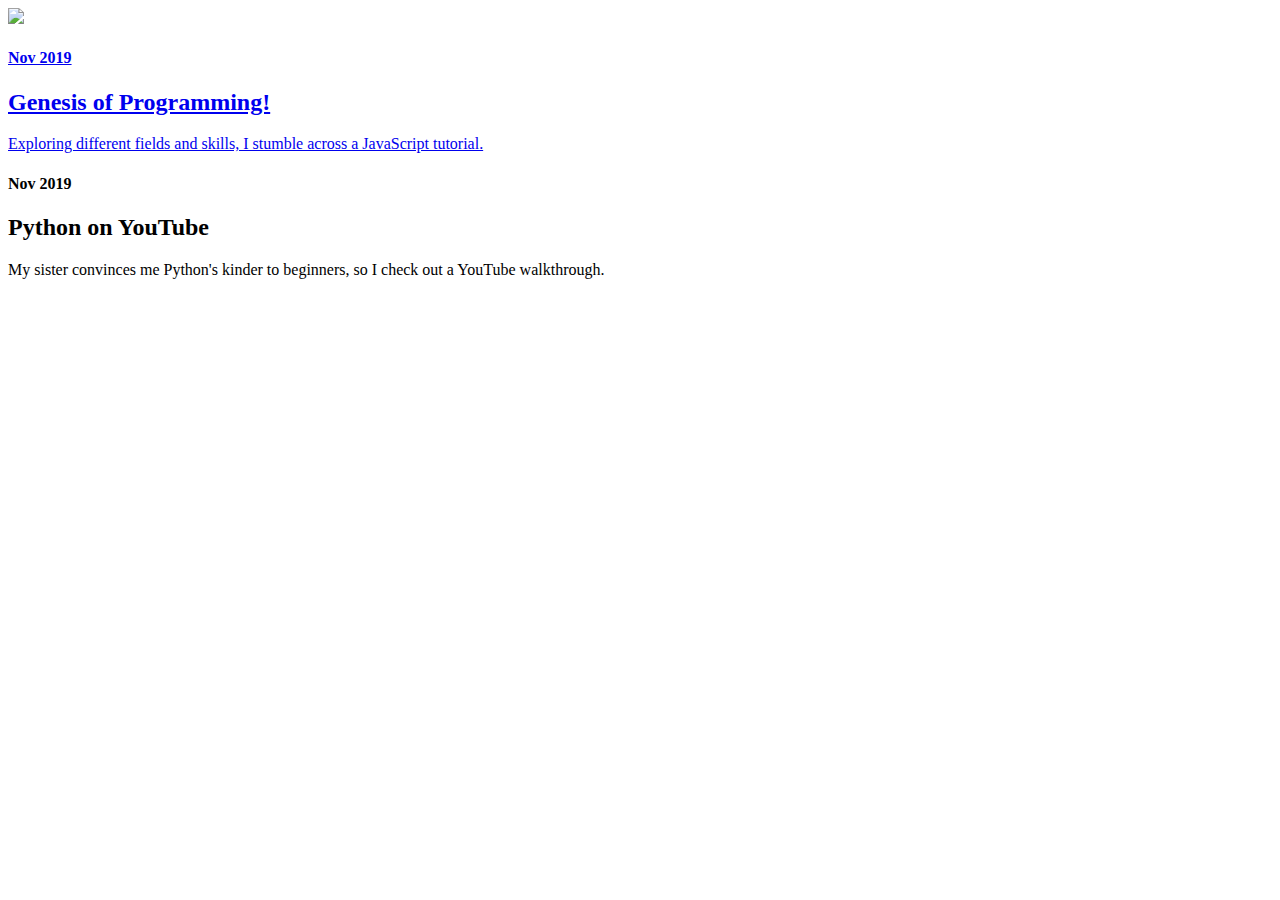
==== index.html @ 5499bbaa "moved index.html into root" ====
<!DOCTYPE html>
<html>
    <head>
        <title>Ruiheng's Journey</title>
        <link href='./css/style.css' type='text/css' rel="stylesheet"/>  
    </head>

    <body>
        <div class="about-me">
            <img id='pic-of-me' src='./images/prompic.jpeg'/>
        </div>
        <div class="timeline">
          <a href="./nov19-1.html">
            <div class="container left">
              <div class="content">
                <h4 class='entry-date'>Nov 2019</h4>
                 <h2 class='entry-title'>Genesis of Programming!</h2>
                <p>Exploring different fields and skills, I stumble across a JavaScript tutorial.</p>
              </div>
            </div>
          </a>
            <div class="container right">
              <div class="content">
                <h4 class='entry-date'>Nov 2019</h4>
                 <h2 class='entry-title'>Python on YouTube</h2>
                <p>My sister convinces me Python's kinder to beginners, so I check out a YouTube walkthrough.</p>
              </div>
            </div>
            
            
        </div>
    </body>
</html>
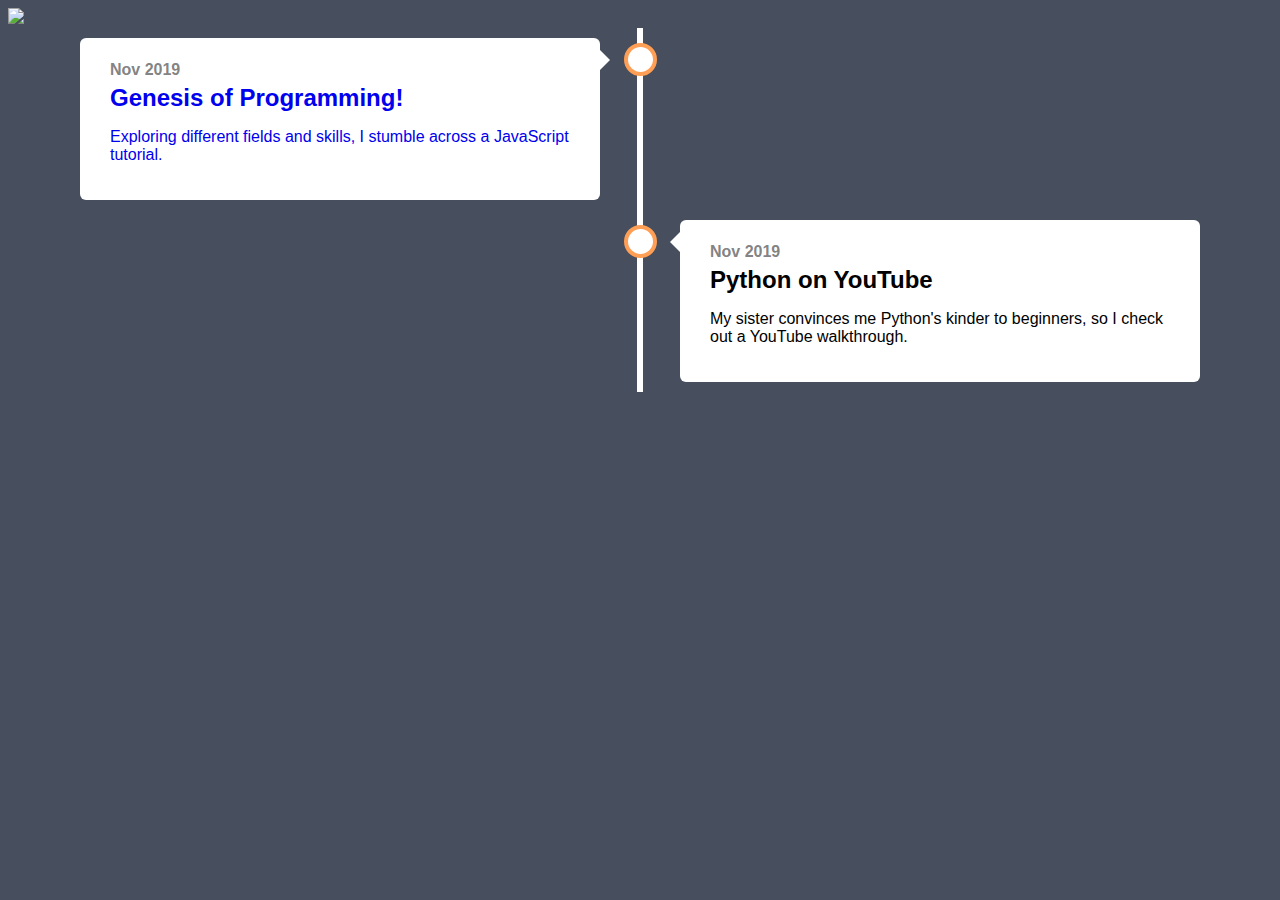
==== commit eaabe523: "updated path to style.css in html" ====
--- a/index.html
+++ b/index.html
@@ -2,7 +2,7 @@
 <html>
     <head>
         <title>Ruiheng's Journey</title>
-        <link href='./css/style.css' type='text/css' rel="stylesheet"/>  
+        <link href='./resources/css/style.css' type='text/css' rel="stylesheet"/>  
     </head>
 
     <body>
--- a/resources/css/style.css
+++ b/resources/css/style.css
@@ -0,0 +1,158 @@
+* {
+    box-sizing: border-box;
+  }
+  
+  /* Set a background color */
+  body {
+    background-color: #474e5d;
+    font-family: Verdana, Tahoma, sans-serif;
+  }
+  
+  /* My profile pic dimensions, position */
+  #pic-of-me {
+      height: 200px;
+  }
+
+  /* The actual timeline (the vertical ruler) */
+  .timeline {
+    position: relative;
+    max-width: 1200px;
+    margin: 0 auto;
+  }
+  
+  /* The actual timeline (the vertical ruler) */
+  .timeline::after {
+    content: '';
+    position: absolute;
+    width: 6px;
+    background-color: white;
+    top: 0;
+    bottom: 0;
+    left: 50%;
+    margin-left: -3px;
+  }
+  
+  /* Container around content */
+  .container {
+    padding: 10px 40px;
+    position: relative;
+    background-color: inherit;
+    width: 50%;
+  }
+  
+  /* The circles on the timeline */
+  .container::after {
+    content: '';
+    position: absolute;
+    width: 25px;
+    height: 25px;
+    right: -17px;
+    background-color: white;
+    border: 4px solid #FF9F55;
+    top: 15px;
+    border-radius: 50%;
+    z-index: 1;
+  }
+  
+  /* Place the container to the left */
+  .left {
+    left: 0;
+  }
+  
+  /* Place the container to the right */
+  .right {
+    left: 50%;
+  }
+  
+  /* Add arrows to the left container (pointing right) */
+  .left::before {
+    content: " ";
+    height: 0;
+    position: absolute;
+    top: 22px;
+    width: 0;
+    z-index: 1;
+    right: 30px;
+    border: medium solid white;
+    border-width: 10px 0 10px 10px;
+    border-color: transparent transparent transparent white;
+  }
+  
+  /* Add arrows to the right container (pointing left) */
+  .right::before {
+    content: " ";
+    height: 0;
+    position: absolute;
+    top: 22px;
+    width: 0;
+    z-index: 1;
+    left: 30px;
+    border: medium solid white;
+    border-width: 10px 10px 10px 0;
+    border-color: transparent white transparent transparent;
+  }
+  
+  /* Fix the circle for containers on the right side */
+  .right::after {
+    left: -16px;
+  }
+  
+  /* The actual content */
+  .content {
+    padding: 20px 30px;
+    background-color: white;
+    position: relative;
+    border-radius: 6px;
+  }
+
+  /* remove underline caused by default anchor element */
+  .timeline a {
+    text-decoration: none;
+  }
+
+  /* date in title of entries */
+  .entry-date {
+      margin-block-start: 0.2em;
+      margin-block-end: 0.2em;
+      color: #4d4d4db6
+  }
+  
+  /* actual title of entries */
+  .entry-title {
+      margin-block-start: 0.2em;
+      margin-block-end: 0.2em;
+  }
+
+
+  /* Media queries - Responsive timeline on screens less than 600px wide */
+  @media screen and (max-width: 600px) {
+  /* Place the timelime to the left */
+    .timeline::after {
+      left: 31px;
+    }
+  
+  /* Full-width containers */
+    .container {
+      width: 100%;
+      padding-left: 70px;
+      padding-right: 25px;
+    }
+  
+  /* Make sure that all arrows are pointing leftwards */
+    .container::before {
+      left: 60px;
+      border: medium solid white;
+      border-width: 10px 10px 10px 0;
+      border-color: transparent white transparent transparent;
+    }
+  
+  /* Make sure all circles are at the same spot */
+    .left::after, .right::after {
+      left: 15px;
+    }
+  
+  /* Make all right containers behave like the left ones */
+    .right {
+      left: 0%;
+    }
+  }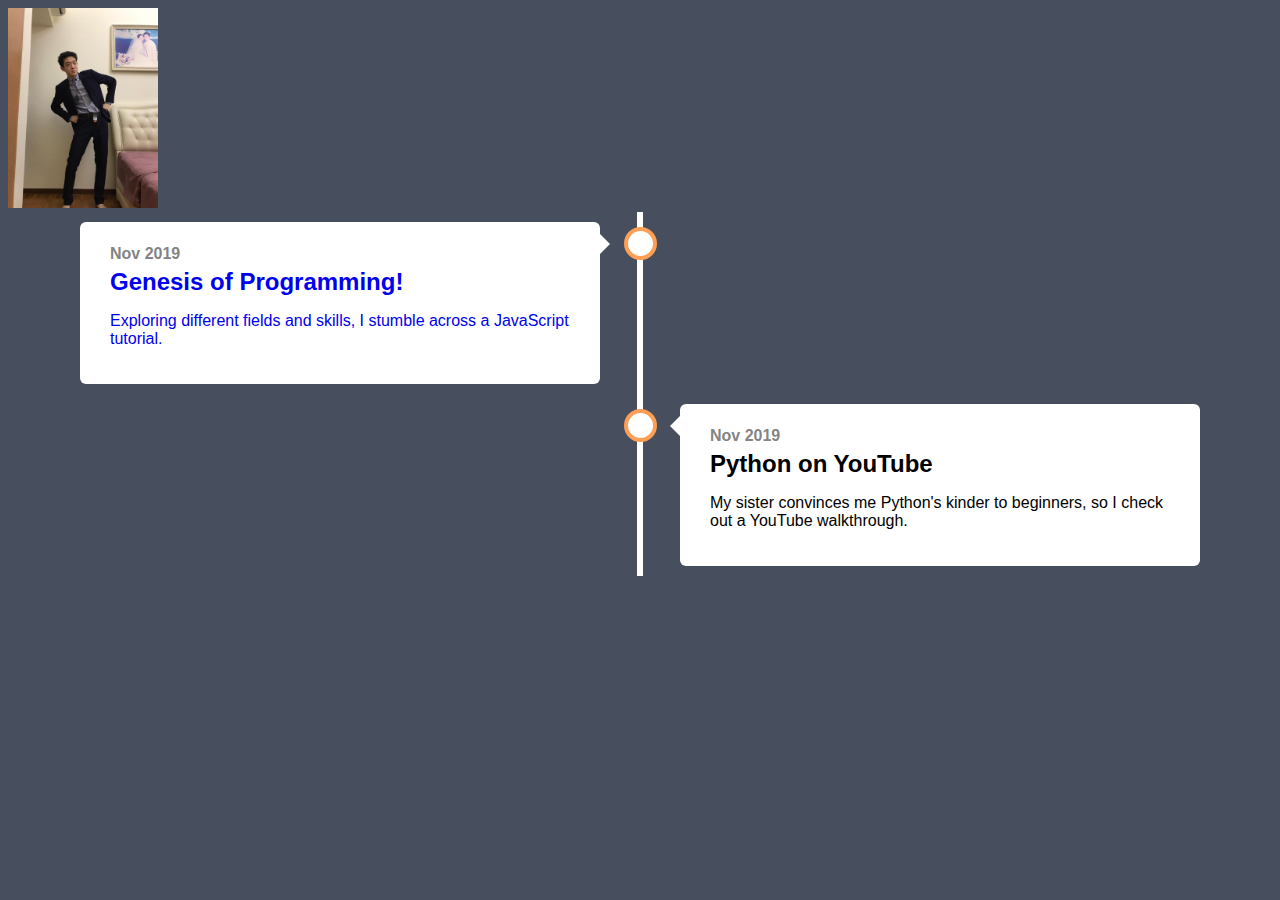
==== commit 94301013: "updated paths for images and page2 links" ====
--- a/index.html
+++ b/index.html
@@ -7,10 +7,10 @@
 
     <body>
         <div class="about-me">
-            <img id='pic-of-me' src='./images/prompic.jpeg'/>
+            <img id='pic-of-me' src='./resources/images/prompic.jpeg'>
         </div>
         <div class="timeline">
-          <a href="./nov19-1.html">
+          <a href="./resources/nov19-1.html">
             <div class="container left">
               <div class="content">
                 <h4 class='entry-date'>Nov 2019</h4>
